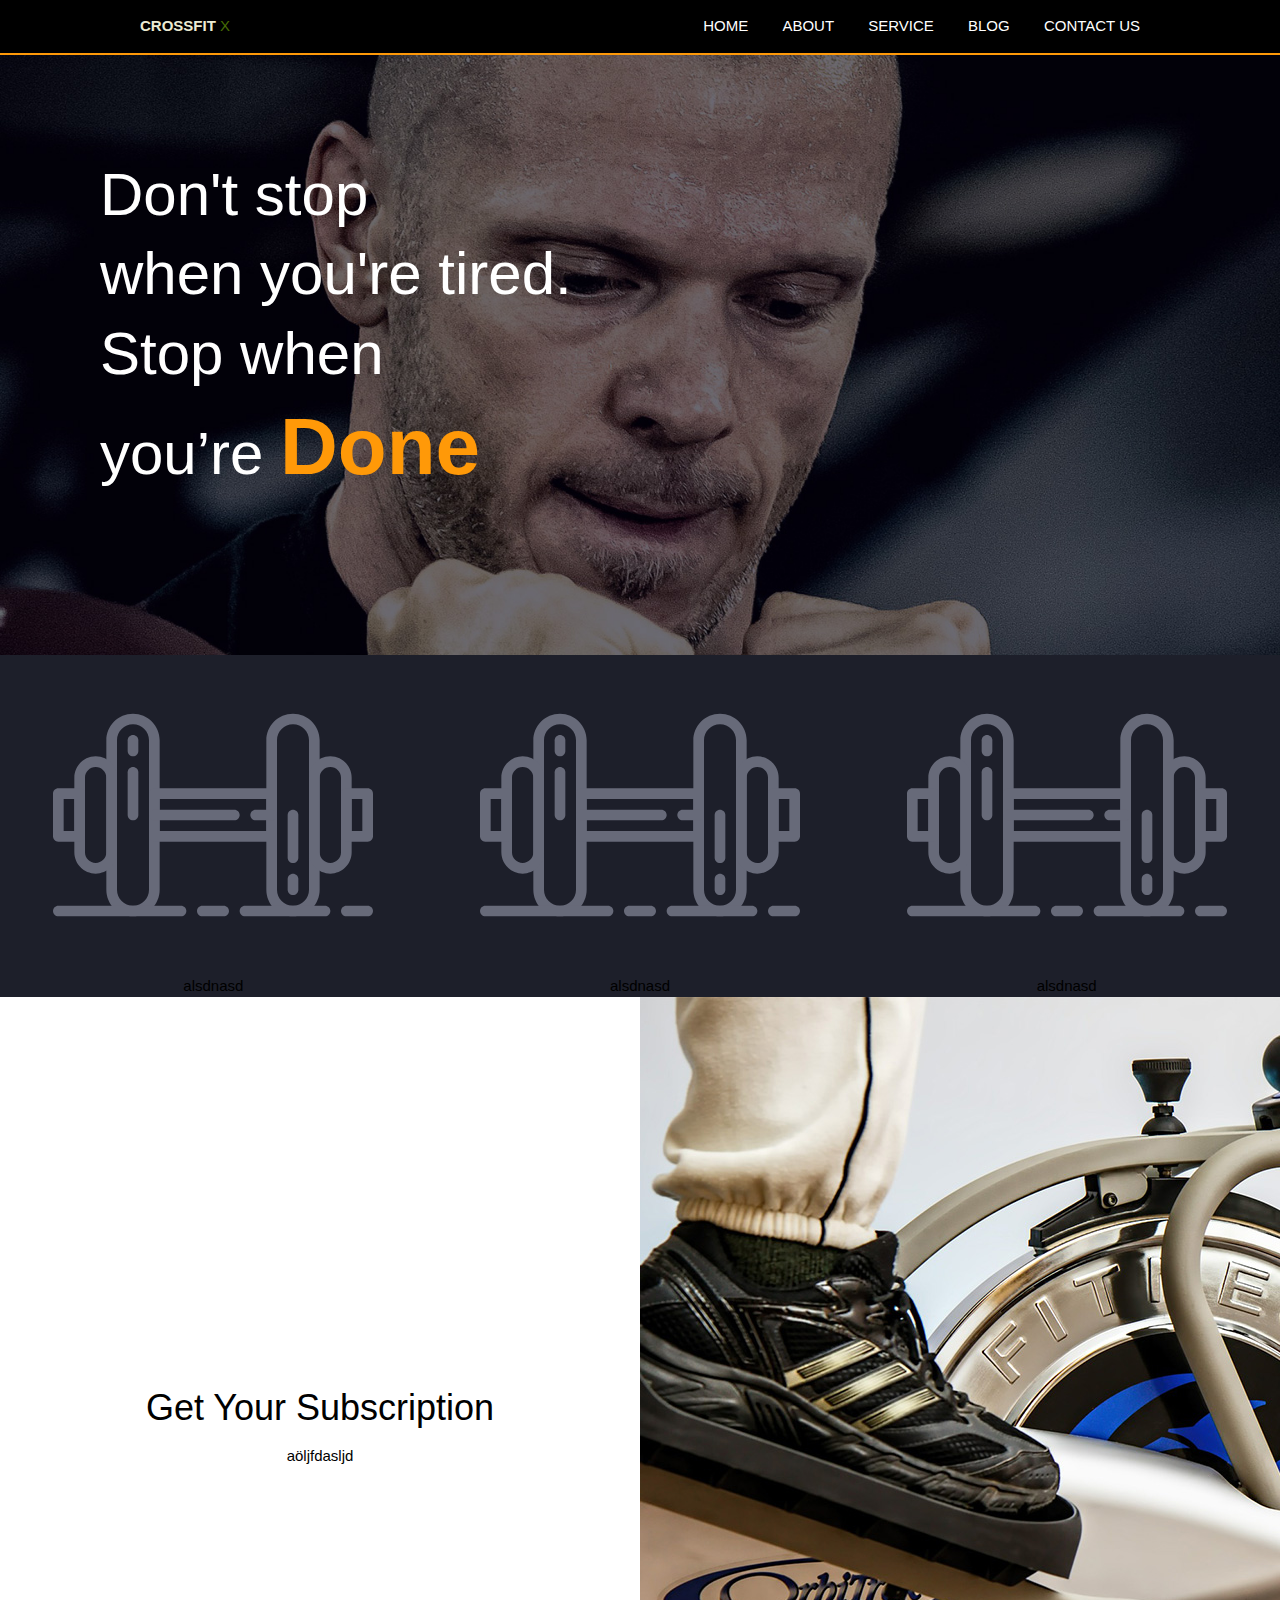
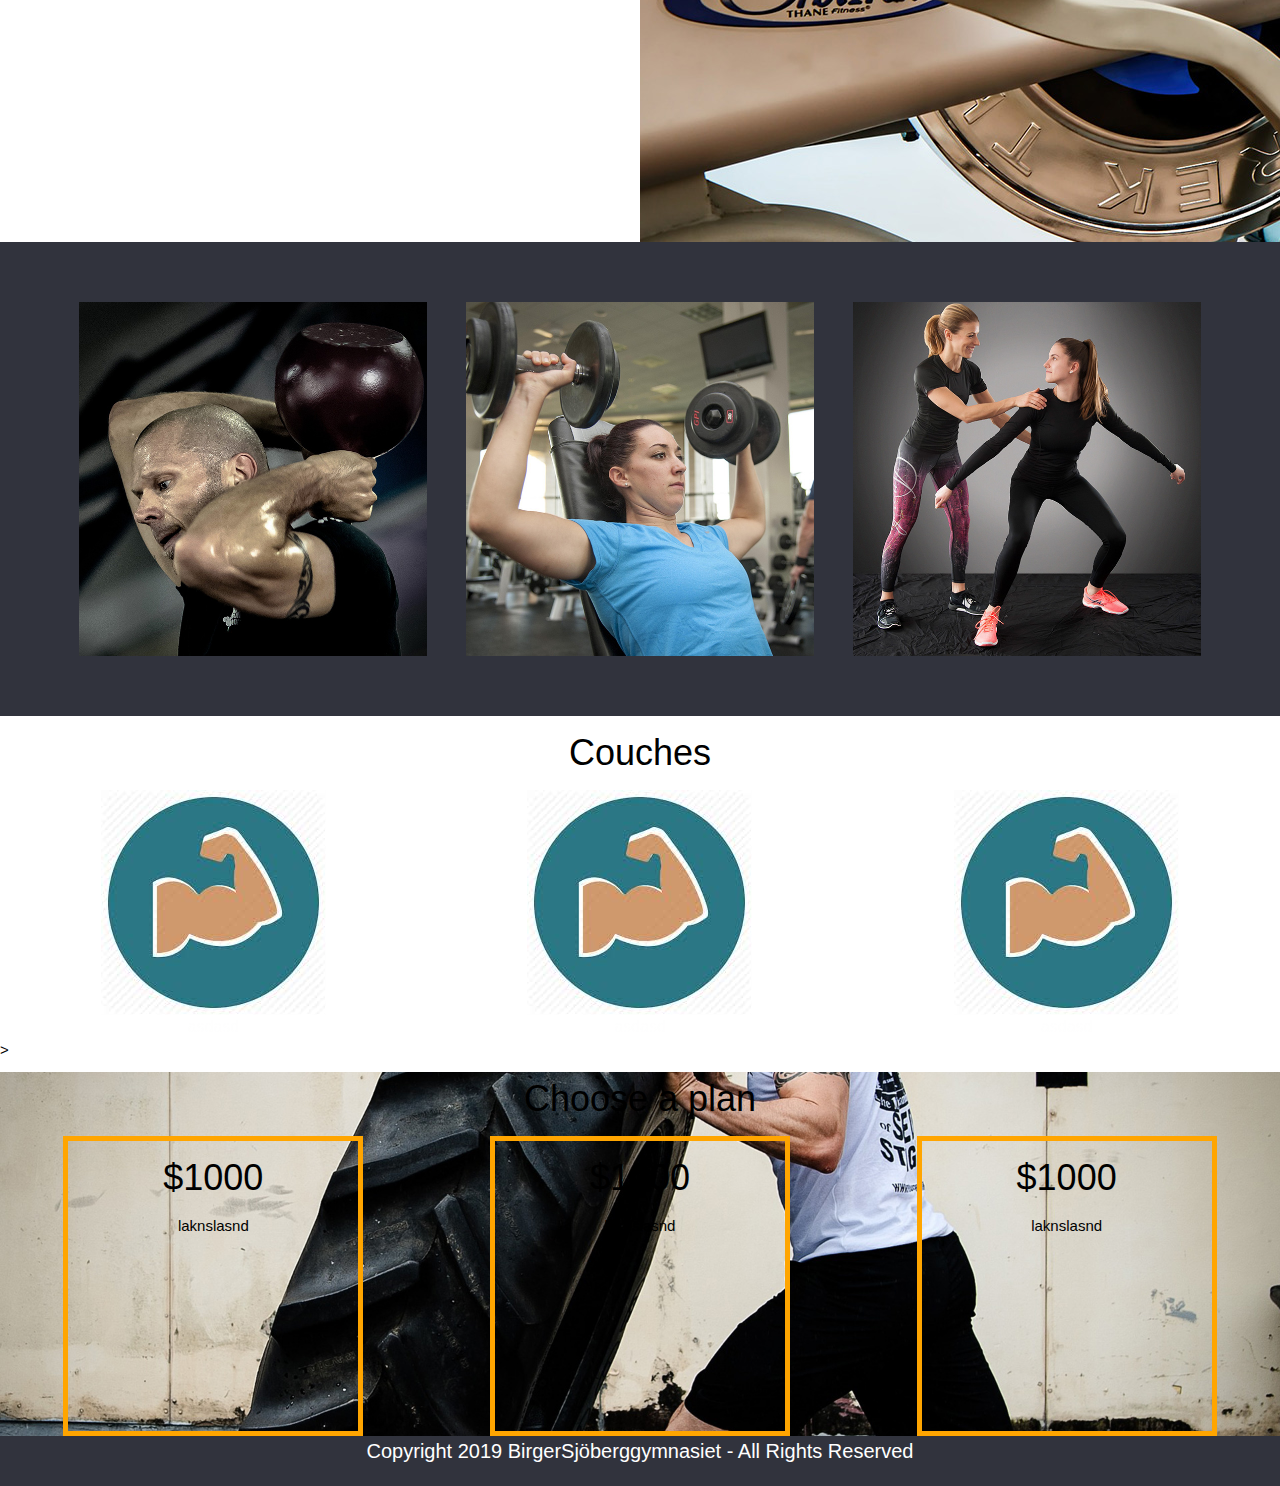
==== index.html @ 204f8417 "Du heter Mohmad" ====
<!DOCTYPE html>
<html lang="en" dir="ltr">
  <head>
    <meta charset="utf-8">
    <link rel="stylesheet" href="css/style.css" type="text/css">
    <script src="https://ajax.aspnetcdn.com/ajax/jQuery/jquery-3.4.0.min.js"></script>

    <meta name="viewport" content="width=device-width, initial-scale=1">
<link rel="stylesheet" href="https://www.w3schools.com/w3css/4/w3.css">
    <meta name="viewport" content="width=device-width, initial-scale=1.0">

    <title></title>
  </head>
  <body>
    <header>
        <div class="wrapper">
          <h1 class="logo"> CROSSFIT <span id="span"> X </span></h1>
          <nav class="main-nav">
            <ul>
              <li><a href="#"><i class="fa fa-home nav-icon"></i>Home</a></li>
              <li><a href="#"><i class="fa fa-info nav-icon"></i>About</a></li>
              <li><a href="#"><i class="fa fa-usd nav-icon"></i>Service</a></li>
              <li><a href="#"><i class="fa fa-pencil nav-icon"></i>Blog</a></li>
              <li><a href="#"><i class="fa fa-envelope nav-icon"></i>Contact Us</a></li>
            </ul>
          </nav>

          <div class="menu-toggle">
            <div class="hamburger"></div>
          </div>

        </div>
      </header>

<div id="wrapper">


<div id="bild">
    <div>Don't stop</div>
    <div>when you're tired.</div>
    <div>Stop when</div>
    <div>you’re <span id="done">Done</span></div> </div>



<div class="work">

  <div>
    <img src="image/dumbbell.svg" style="width:75%" alt="">
    <p>alsdnasd</p>
  </div>


  <div>
    <img src="image/dumbbell.svg" style="width:75%" alt="">
    <p>alsdnasd</p>
  </div>


  <div>
    <img src="image/dumbbell.svg" style="width:75%" alt="">
    <p>alsdnasd</p>

    </div>

</div>




    <div id="wrap">

      <div id="sub-text">
        <h1>Get Your Subscription</h1>
        <p id="text1">aöljfdasljd</p>

      </div>

      <div id="image1">
        <img src="image/sub.jpg" alt="">
      </div>



    </div>


      <div class="Portfolio">

        <img src="image/portfolio_1.jpg" alt="">
        <img src="image/portfolio_2.jpg" alt="">
        <img src="image/portfolio_3.jpg" alt="">


      </div>


      <h1 class="title">Couches</h1>
      <div class="couches">



        <div class="">

        <img src="image/icon1.jpeg" style="width:100%;" alt="">
        <p>asdasd</p>
        </div>

        <div class="">

          <img src="image/icon1.jpeg" style="width:100%;" alt="">
          <p>asdasd</p>
        </div>

        <div class="">

          <img src="image/icon1.jpeg" style="width:100%;" alt="">
          <p>asdasd</p>
        </div>


      </div>
>


      <div class="middle">
        <h1>Choose a plan</h1>
    <div class="priser">


      <div class="ruta1">
        <h1>$1000</h1>
        <p>laknslasnd</p>
      </div>

      <div class="ruta2">
        <h1>$1000</h1>
        <p>laknslasnd</p>
      </div>

      <div class="ruta3">
        <h1>$1000</h1>
        <p>laknslasnd</p>
      </div>

    </div>
  </div>



    <footer>


          <p>Copyright 2019 BirgerSjöberggymnasiet - All Rights Reserved</p>


    </footer>


</div>

<script src="js/java.js">

</script>



  </script>


  </body>
</html>
---- css/style.css ----
@import url('https://fonts.googleapis.com/css?family=Roboto:300,400,500,700,900');

*{
  margin: 0;
  padding: 0;
box-sizing: border-box;
-webkit-font-smoothing: antialiased;
-webkit-text-shadow: rgba(0,0,0,.01) 0 0 1px;
text-shadow: rgba(0,0,0,.01) 0 0 1px;


}
#span{
  color: #456B04;
}
@import url('https://fonts.googleapis.com/css?family=Quicksand:400,700');


*{
    margin: 0;
}

body {
  font-family: 'QuickSand',sans-serif;
}

.wrapper {
  width: 95%;
  max-width: 1000px;
  margin: 0 auto;
}

header {
  background: #000000;
  color: #ebebd3;
  position: relative;
  padding: 1em 0;
  border-bottom: solid 2px #FF9908;
}

header::after {
  content: "";
  clear: both;
  display: block;
}

.logo {
  float: left;
  font-size: 1rem;
  margin: 0;
  text-transform: uppercase;
  font-weight: 700;
}

.logo span {
  font-weight: 400;
}

.main-nav {
  position: absolute;
  top: 100%;
  right: 0;
  left: 0;
  background: #464655;
  height: 0;
  overflow: hidden;
}

.main-nav-open {
  height: auto;
}

.main-nav ul {
  margin: 0;
  padding: 0;
  list-style: none;
}

.main-nav li {
  border-bottom: 1px solid #575766;
}

.main-nav li:last-child {
  border-bottom: none;
}


.main-nav a {
  color: white;
  display: block;
  padding: 1em 1em;
  text-decoration: none;
  text-transform: uppercase;
}

.main-nav a:hover,
.main-nav a:focus{
  background: #e4b363;
  color: #FF9908;
}

.nav-icon {
  display: inline-block;
  font-size: 1.3em;
  margin-right: .5em;
  text-align: center;
  width: 1.1em;
  color: rgba(255,255,255,0.45);
}

.menu-toggle {
  padding: 1em;
  position: absolute;
  top: 0.5em;
  right: 0.2em;
  cursor: pointer;
}

.hamburger,
.hamburger::before,
.hamburger::after{
  content: "";
  display: block;
  background: #ebebd3;
  height: 3px;
  width: 1.75em;
  transition: all ease-in-out 500ms;
}

.hamburger::before {
  transform: translateY(-6px);
}

.hamburger::after {
  transform: translateY(3px);
}

.open .hamburger {
  transform: rotate(45deg) ;
}

.open .hamburger::before {
  opacity: 0;
}

.open .hamburger::after {
  transform: rotate(90deg) translateY(3px);
}

@media only screen and (min-width: 700px){
  .menu-toggle {
    display: none;
  }

  .main-nav {
    height: auto;
    position: relative;
    background: transparent;
    float: right;
  }

  .main-nav li {
    display: inline-block;
    border: none;
  }

  .main-nav a {
    padding: 0;
    margin-left: 2em;
  }

  .main-nav a:hover,.main-nav a:focus {
    background: transparent;
  }

  .nav-icon {
    display: none;
  }
}

#bild{

  background-image: url("../image/index.jpg");
  min-height: 600px;
  background-attachment: fixed;
  background-repeat: no-repeat;
  background-position: center;
  background-size: cover;
  padding: 100px;

}
#done {
    font-size: 80px;
    color: #FF9908;
    font-weight: bold;
}
#bild h2 {
    float: right;
    color: red;
    text-shadow: 2px 2px 8px #fff;
    font-size: 48pt;
}

#bild div {
    font-size: 60px;
    line-height: 1.33333333;
    color: #ffffff;
}




.row{
  display: flex;
  overflow: hidden;
  justify-content: space-around;
}

#image1{
  width: 100%;
  height:auto;


}


#wrap{
  width: 100%;
  height: auto;
  overflow: hidden;
  display: flex;
}

#wrap > #sub-text, #image1{
  width:50%;
  height: auto;
  text-align: center;
  margin: auto;
}


.Portfolio{
width: 100%;
height: auto;
display: flex;
overflow: hidden;
justify-content: space-around;
background-color: #31333D;
padding: 60px;
}


.Portfolio >  img{
  width: 30%;
  height: 30%;
justify-content: space-around;
}


.title{
  background-color: #ffffff;
  text-align: center;
}

.couches{

  display: flex;
  justify-content: center;
  width: 100%;
  height: auto;
  background-color: #Ffffff;
  justify-content: space-around;
  color: white;
  font-size: 16px;
}

.couches > div{
text-align: center;
}


.priser{
  display: flex;
  width: 100%;
  height: auto;
  justify-content: space-around;

}
.cont{
  width: 100%;
      padding-right: 15px;
      padding-left: 15px;
      margin-right: auto;
      margin-left: auto;

}
.cont > img {
  width: 100%;
      padding-right: 15px;
      padding-left: 15px;
      margin-right: auto;
      margin-left: auto;
      opacity: 0.2;
      filter: alpha(opacity=50);
}






.ruta1{

width: 300px;
border: solid 5px orange;
height: 300px;
text-align: center;


}

.ruta2{

width: 300px;
border: solid 5px orange;
height: 300px;
text-align: center;


}


.ruta3{

width: 300px;
border: solid 5px orange;
height: 300px;
text-align: center;

}

.priserTitle{
  width: 100%;
  height: auto;
  text-align: center;
  font-size: 36px;
  font-family: 'Roboto', sans-serif;
  line-height: 1.2;
  font-weight: 700;
  background-color: #31333D;
}

footer{

width: 100%;
height: 50px;
text-align: center;
font-size: 20px;
margin: auto;

}
footer {
    text-align: center;
    color: white;
    padding-bottom: 20px;
    background-color: #31333D;
}



@media only screen and (max-width: 600px) {
  #wrap{
    display: block;
  }
}


/*nav test*/
.sidenav {
  height: 100%;
  width: 0;
  position: fixed;
  z-index: 1;
  top: 0;
  left: 0;
  background-color: #111;
  overflow-x: hidden;
  transition: 0.5s;
  padding-top: 60px;
  text-align:center;
}

.sidenav a {
  padding: 8px 8px 8px 32px;
  text-decoration: none;
  font-size: 25px;
  color: #818181;
  display: block;
  transition: 0.3s;

}

.sidenav a:hover{
  color: #f1f1f1;
}

.sidenav .closebtn {
  position: absolute;
  top: 0;
  right: 25px;
  font-size: 36px;
  margin-left: 50px;
}

@media screen and (max-height: 450px) {
  .sidenav {padding-top: 15px;}
  .sidenav a {font-size: 18px;}

}


.parent{
  width: 100%;
  height: auto;
  text-align: center;
  background-color: black;
  color:white;
  vertical-align: middle;

}


.work{
  display: flex;
  width: 100%;
  height: auto;
  justify-content: space-around;
  background-color: #1D1F2A;
}


.work > div {
  text-align: center;
}
.work :hover{
  color:red;
}



@media screen and (max-width: 600px) {

  .work{
    display: block;
  }

}
.middle{
  width: 100%;
  height: auto;
  text-align: center;
  background-image: url("../image/plans.jpg");
  background-position: center;
  background-size: cover;
  background-repeat: no-repeat;
  background: #31333D(29,31,42,0.91);
}

.middle > img {
width:100%;
height: 100%;
opacity: 0.2;
filter: alpha(opacity=50);

}
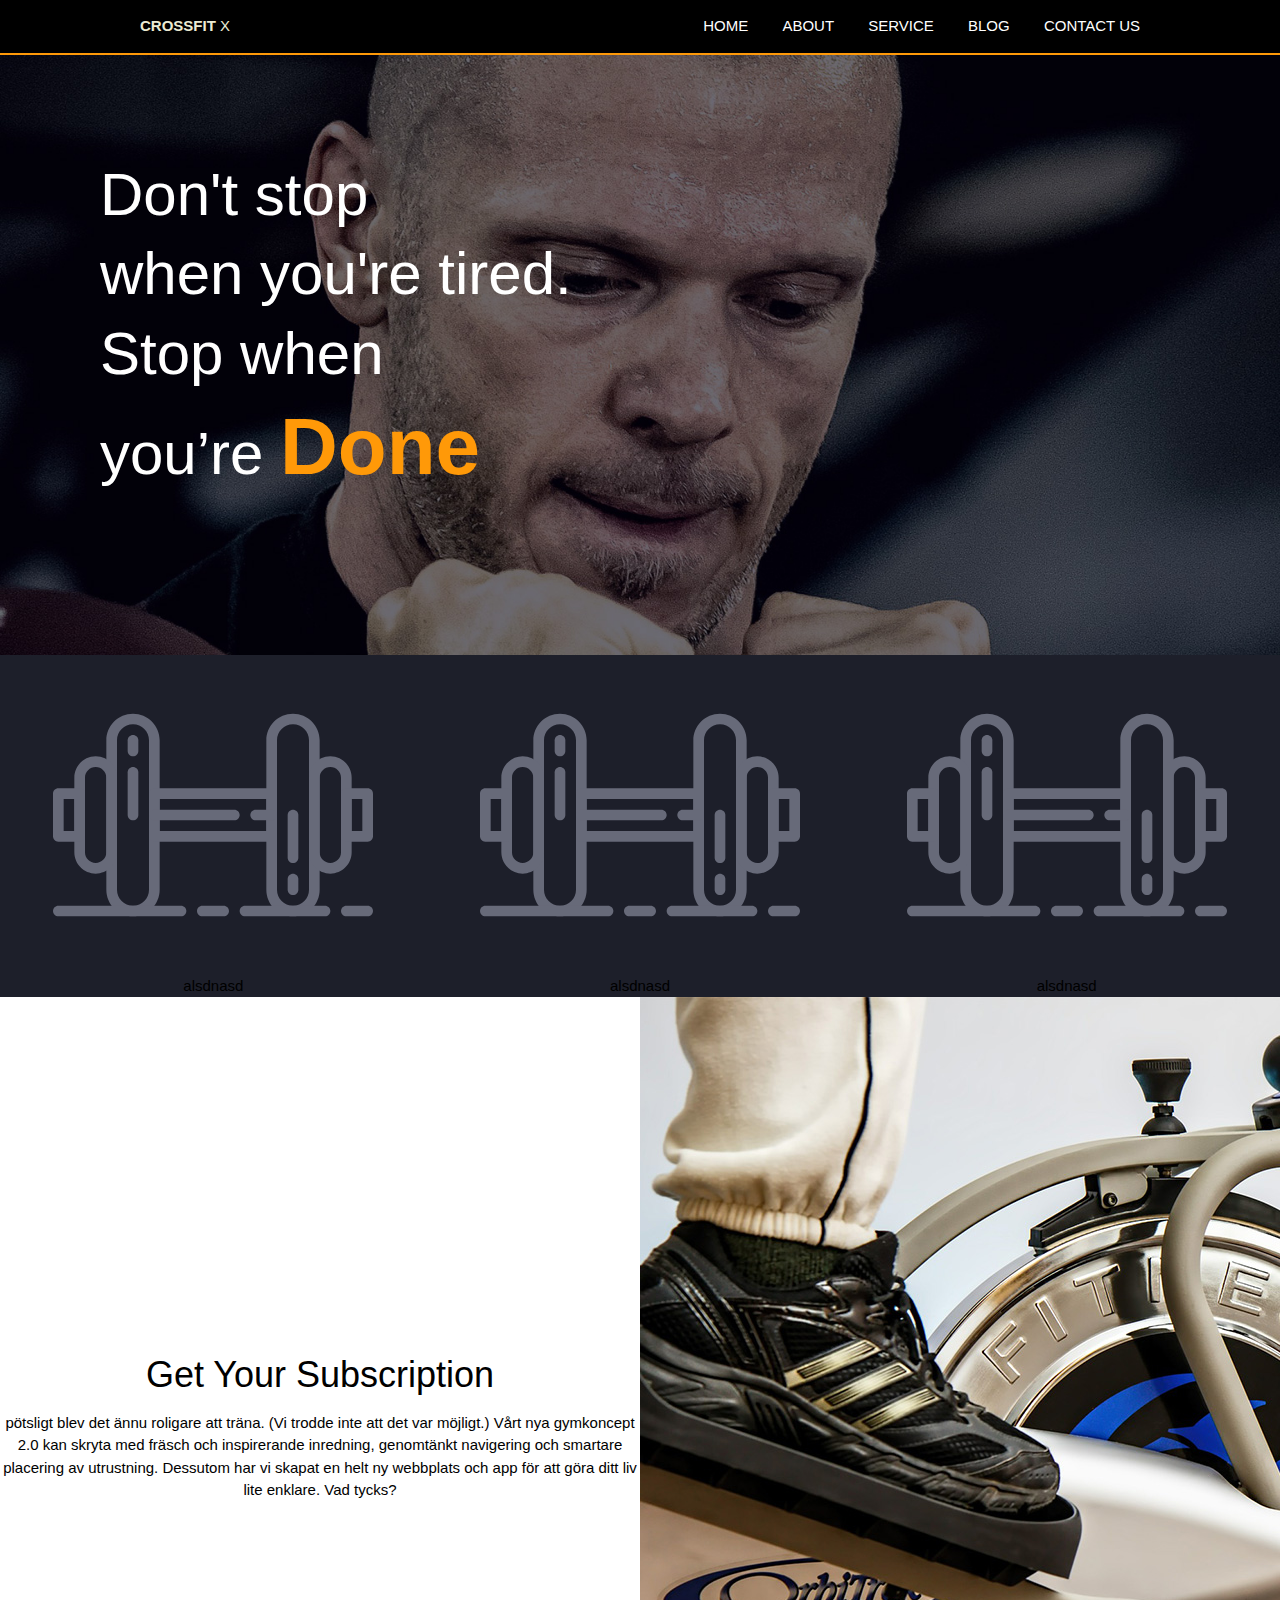
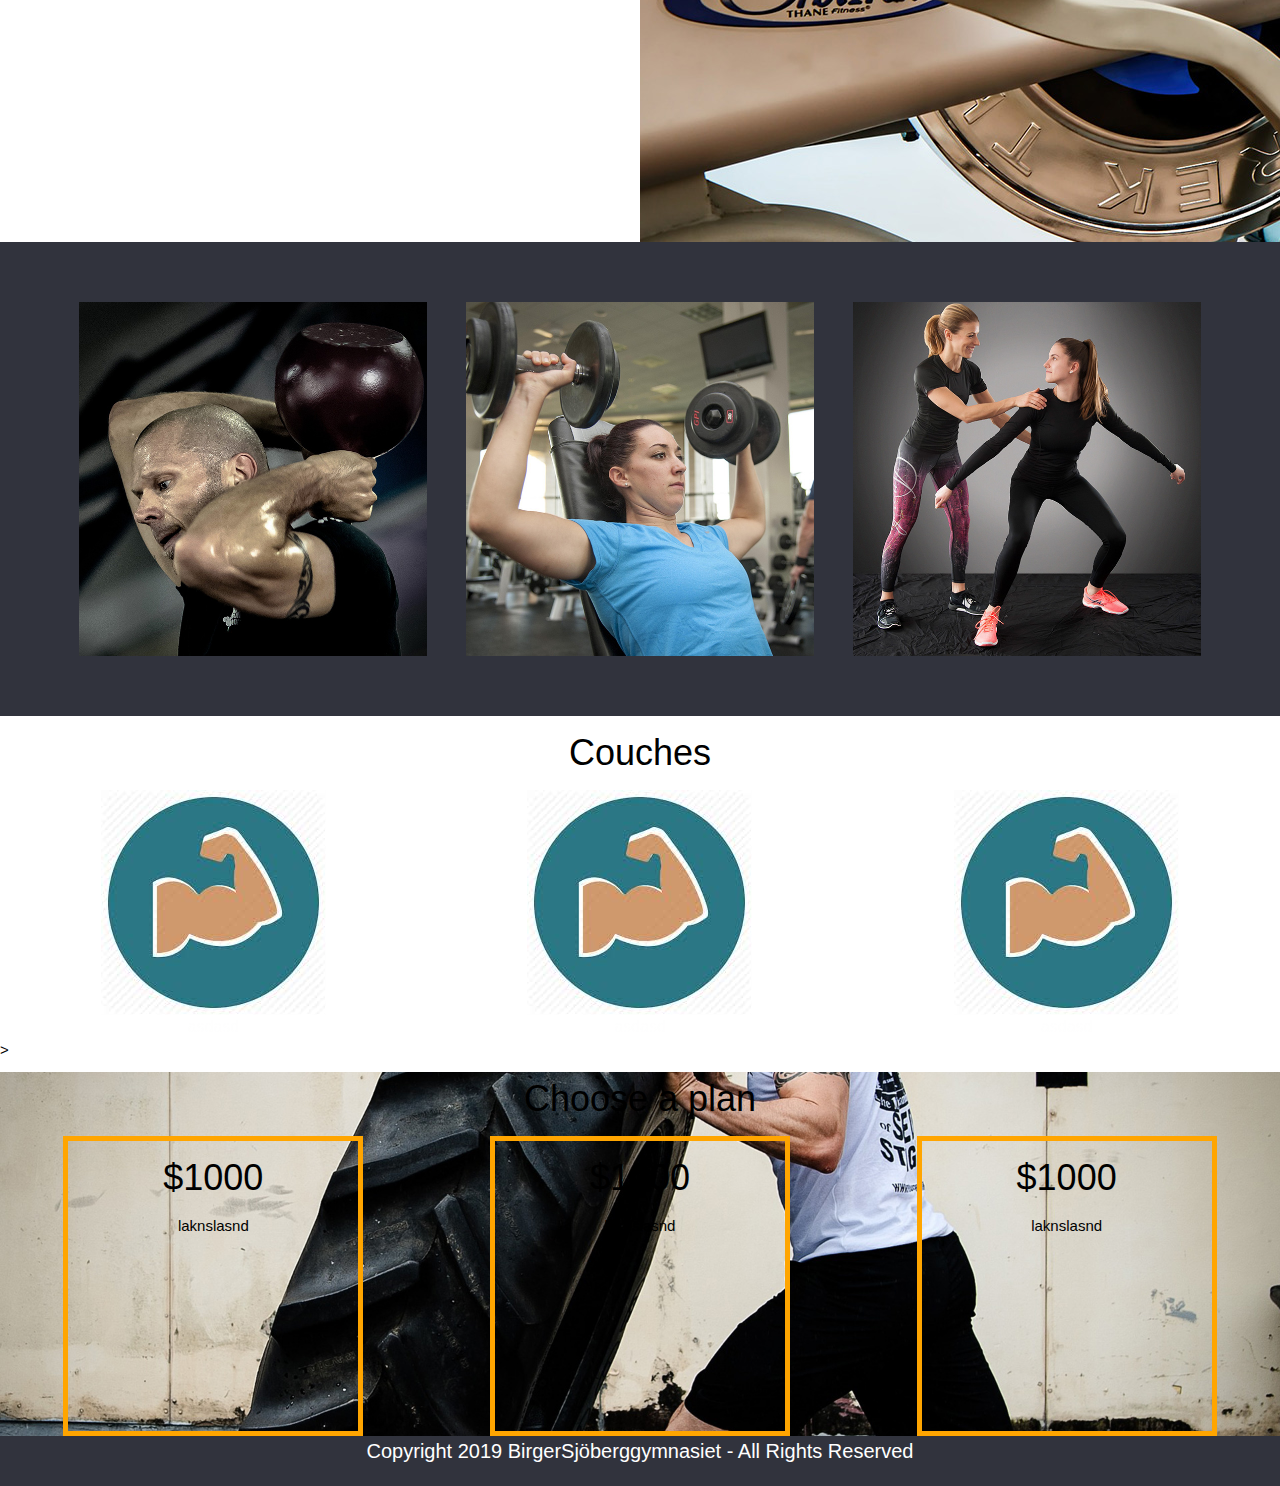
==== commit 8faadb9b: "Final project" ====
--- a/index.html
+++ b/index.html
@@ -14,14 +14,14 @@
   <body>
     <header>
         <div class="wrapper">
-          <h1 class="logo"> CROSSFIT <span id="span"> X </span></h1>
+          <h1 class="logo"> CROSSFIT <span id="span1"> X </span></h1>
           <nav class="main-nav">
             <ul>
-              <li><a href="#"><i class="fa fa-home nav-icon"></i>Home</a></li>
+              <li><a href="index.html"><i class="fa fa-home nav-icon"></i>Home</a></li>
               <li><a href="#"><i class="fa fa-info nav-icon"></i>About</a></li>
               <li><a href="#"><i class="fa fa-usd nav-icon"></i>Service</a></li>
               <li><a href="#"><i class="fa fa-pencil nav-icon"></i>Blog</a></li>
-              <li><a href="#"><i class="fa fa-envelope nav-icon"></i>Contact Us</a></li>
+              <li><a href="contact.html"><i class="fa fa-envelope nav-icon"></i>Contact Us</a></li>
             </ul>
           </nav>
 
@@ -72,8 +72,8 @@
 
       <div id="sub-text">
         <h1>Get Your Subscription</h1>
-        <p id="text1">aöljfdasljd</p>
-
+               <p>pötsligt blev det ännu roligare att träna. (Vi trodde inte att det var möjligt.) Vårt nya gymkoncept 2.0 kan skryta med fräsch och inspirerande inredning, genomtänkt navigering och smartare placering av utrustning. Dessutom har vi skapat en helt ny webbplats och app för att göra ditt liv lite enklare. Vad tycks?</p>
+              
       </div>
 
       <div id="image1">
--- a/css/style.css
+++ b/css/style.css
@@ -7,6 +7,7 @@
 -webkit-font-smoothing: antialiased;
 -webkit-text-shadow: rgba(0,0,0,.01) 0 0 1px;
 text-shadow: rgba(0,0,0,.01) 0 0 1px;
+
 
 
 }
